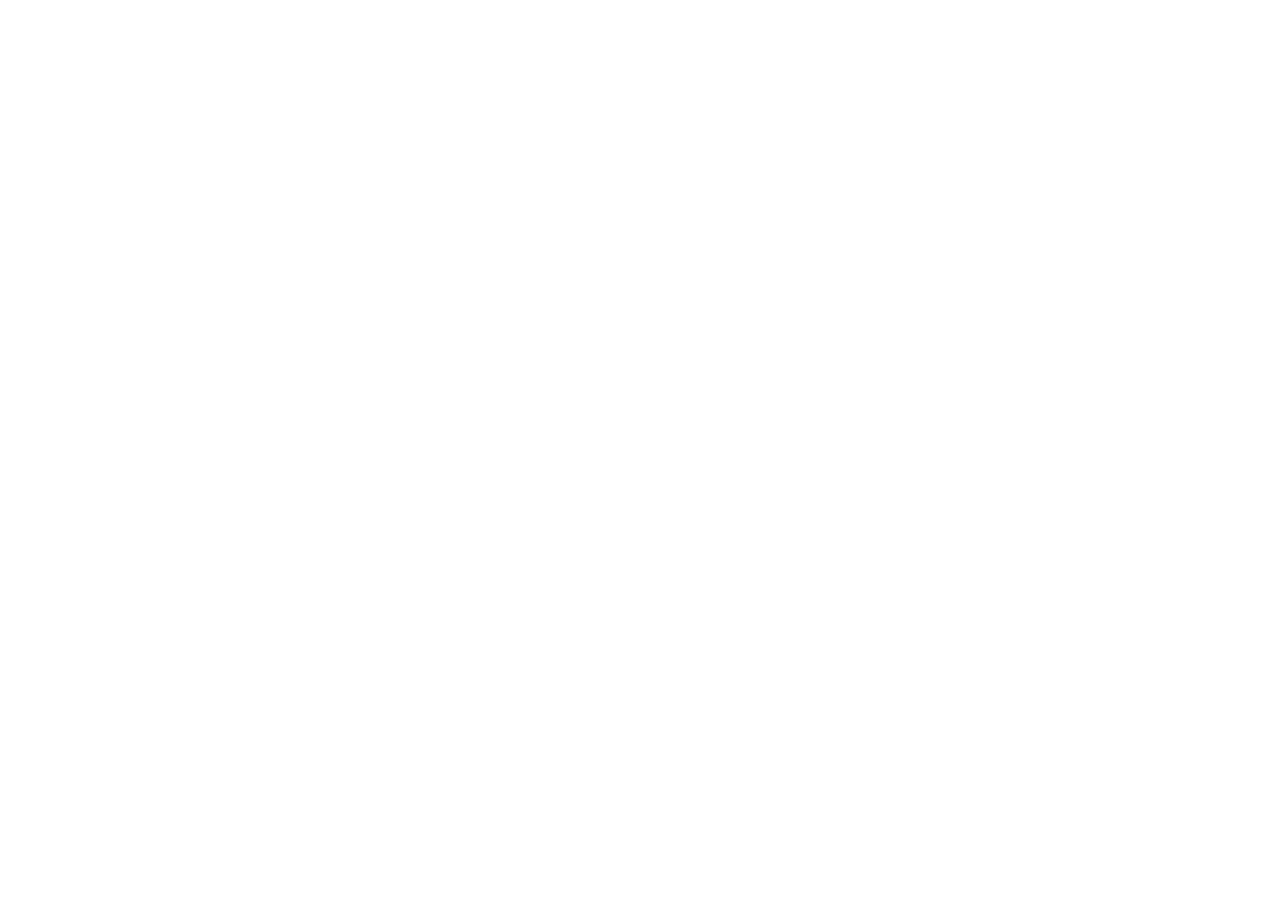
==== index.html @ 68a560e4 "Update and rename portifoliohtml.html to index.html" ====
<!DOCTYPE html>
<html>

<head>
    <meta charset="UTF-8" />
    <meta http-equiv="X-UA-Compatible" content="IE=edge">
    <meta name="viewport" content="width=device-width, initial-scale=1.0">
    <title>Portifolio</title>
    <link href='https://unpkg.com/boxicons@2.1.4/css/boxicons.min.css' rel='stylesheet'>
    <link rel="stylesheet" href="style.css">
</head>

<body>

    <nav class="navbar">
        <a href="#" class="logo">Portifolio</a>
        <ul>
            <li class="active"><a href="#">home</a></li>
            <li><a href="#">acerca</a></li>
            <li><a href="#">portifolio</a></li>
            <li><a href="#">contacto</a></li> 
        </ul>
    </nav>

    <div class="bars-animation">
        <div class="bar" style="--i:6;"></div>
        <div class="bar" style="--i:5;"></div>
        <div class="bar" style="--i:4;"></div>
        <div class="bar" style="--i:3;"></div>
        <div class="bar" style="--i:2;"></div>
        <div class="bar" style="--i:1;"></div>
    </div>

    <section class="home">
        <div class="home-info">
            <h1>Taonga Sonjo</h1>
            <h2>Eu sou um 
                <span style="--i:4;"  data-text="estudande">estudande</span>
                <span style="--i:3;"  data-text="e game dev">e game dev</span>
                <span style="--i:2;"  data-text="estudande">estudande</span>
                <span style="--i:1;"  data-text="e game dev">e game dev</span>
            </h2>
            <p>este e o meu trabalho</p>
            <div class="btn-sci">
                <a href="https://docs.google.com/document/d/1wv2Tk75B5AKhiCf1z-nVUkOUYkTHEDZm/edit?usp=drive_link&ouid=113921875559352830203&rtpof=true&sd=true" class="btn">Download CV</a>
                <div class="sci">
                    <a href="https://github.com/taongx"><i class='bx bxl-github'></i></a>
                    <a href="https://www.instagram.com/taong.x?igsh=cXc4ODQ2ZmZyYm96"><i class='bx bxl-instagram'></i></a>
                    <a href="https://x.com/Taongx"><i class='bx bxl-twitter'></i></a>
                    <a href="https://www.reddit.com/user/taongax/"><i class='bx bxl-reddit'></i></a>
                </div>
            </div>
        </div>

        <div class="home-img">
            <div class="img-box">
                <div class="img-item">
                    <img src="portifolio 4.png" alt="um gostoso">
                </div>
            </div>
        </div>
    </section>

</body>

</html>
---- style.css ----
@import url('https://fonts.googleapis.com/css2?family=Poppins:wght@300;400;500;600;700;800;900&display=swap');

* {
    margin: 0;
    padding: 0;
    box-sizing: border-box;
    font-family: 'Poppins', sans-serif;
}

a {
    color: white;
    text-decoration: none;
}

.navbar {
    position: fixed;
    left: 0;
    top: 0;
    width: 100%;
    padding: 25px 9%;   
    display: flex;
    justify-content: space-between;
    align-items: center;
    z-index: 100;
    visibility: hidden;
    opacity: 0;
    animation: show-content 1.5s linear forwards;
    animation-delay: 1.0s; 
}

@keyframes show-content {
    100%{
        visibility: visible;
        opacity: 1;
    }
}

.navbar .logo {
    font-size: 30px;
    font-weight: 700;
}

.navbar ul {
    display: flex;
}

.navbar ul li {
    list-style: none;
    margin-left: 35px;
}

.navbar ul li a {
    font-size: 20px;
    font-weight: 500;
    transition: .5s;
}

.navbar ul li:hover a,
.navbar ul li.active a{
    color: chartreuse;
}

.home {
    display: flex;
    align-items: center;
    gap: 150px;
    height: 100vh;
    padding: 60px 9% 0;
    color: #ffffff;
    visibility: hidden;
    opacity: 0;
    animation: show-content 1.5s linear forwards;
    animation-delay: 1.4s;
}

.home-info h1 {
    font-size: 55px;
}

.home-info h2 {
    display: inline-block;
    font-size: 32px;
    margin-top: -10px;
}

.home-info h2 span {
    position: relative;
    display: inline-block;
    color: transparent;
    -webkit-text-stroke: .7px chartreuse;
    animation: display-text 16s linear infinite;
    animation-delay: calc(-4s * var(--i));
}

@keyframes display-text {
    25%,
    100% {
        display: none;
    }
}

.home-info h2 span::before{
    content: attr(data-text);
    position: absolute;
    width: 0;
    border-right: 2px solid chartreuse;
    color: chartreuse;
    white-space: nowrap;
    overflow: hidden;
    animation: fill-text 4s linear infinite;
}

@keyframes fill-text {
    10%,
    100% {
        width: 0;
    }

    70%,
    90% {
        width: 100%;
    }
}

.home-info p {
    font-size: 16px;
    margin: 10px 0 25px ;
}

.home-info .btn-sci {
    display: flex;
    align-items: center;
}

.btn {
    display: inline-block;
    padding: 10px 30px;
    background: chartreuse;
    border: 2px solid chartreuse;
    border-radius: 40px;
    box-shadow: 0 0 10px chartreuse;
    font-size: 16px;
    color: #1f242d;
    font-weight: 600;
    transition: .5s;
}

.btn:hover {
    background: transparent;
    color: chartreuse;
    box-shadow: none;
}

.home-info .btn-sci .sci {
    margin-left: 20px;
}

.home-info .btn-sci .sci a {
    display: inline-flex;
    padding: 8px;
    border: 2px solid chartreuse;
    border-radius: 50%;
    font-size: 20px;
    color: chartreuse;
    margin: 0 8px;
    transition: .5s;
}

.home-info .btn-sci .sci a:hover {
    background: chartreuse;
    color: #1f242d;
    box-shadow: 0 0 10px chartreuse;
}

.home-img .img-box {
    position: relative;
    width: 32vw;
    height: 32vw;
    border-radius: 50%;
    padding: 5px;
    display: flex;
    justify-content: center;
    align-items: center;
    overflow: hidden;
}

.home-img .img-box::before,
.home-img .img-box::after{
    content: '';
    position: absolute;
    width: 500px;
    height: 500px;
    background: conic-gradient(transparent, transparent, transparent, chartreuse);
    transform: rotate(0deg);
    animation: rotate-border 10s linear infinite;
}

@keyframes rotate-border{
    100%{
        transform: rotate(360deg)
    }
}

.home-img .img-box .img-item {
    position: relative;
    width: 100%;
    height: 100%;
    background: #1f242d;
    border-radius: 50%;
    display: flex;
    justify-content: center;
    z-index: 1;
    overflow: hidden;

}

.home-img .img-box .img-item img {
    position: absolute;
    top: 20px;
    display: block;
    width: 85%;
    object-fit: cover;
    mix-blend-mode: lighten;
}

.bars-animation {
    position: absolute;
    width: 100%;
    height: 100%;
    display: flex;
    z-index: -1;
}

.bars-animation .bar {
    width: 100%;
    height: 100%;
    background: #1f242d;
    transform: translateY(-100%);
    animation: show-bars .3s ease-in-out forwards;
    animation-delay: calc(.1s * var(--i));
}

@keyframes show-bars {
    100% {
        transform: translateY(0%);
    } 
}
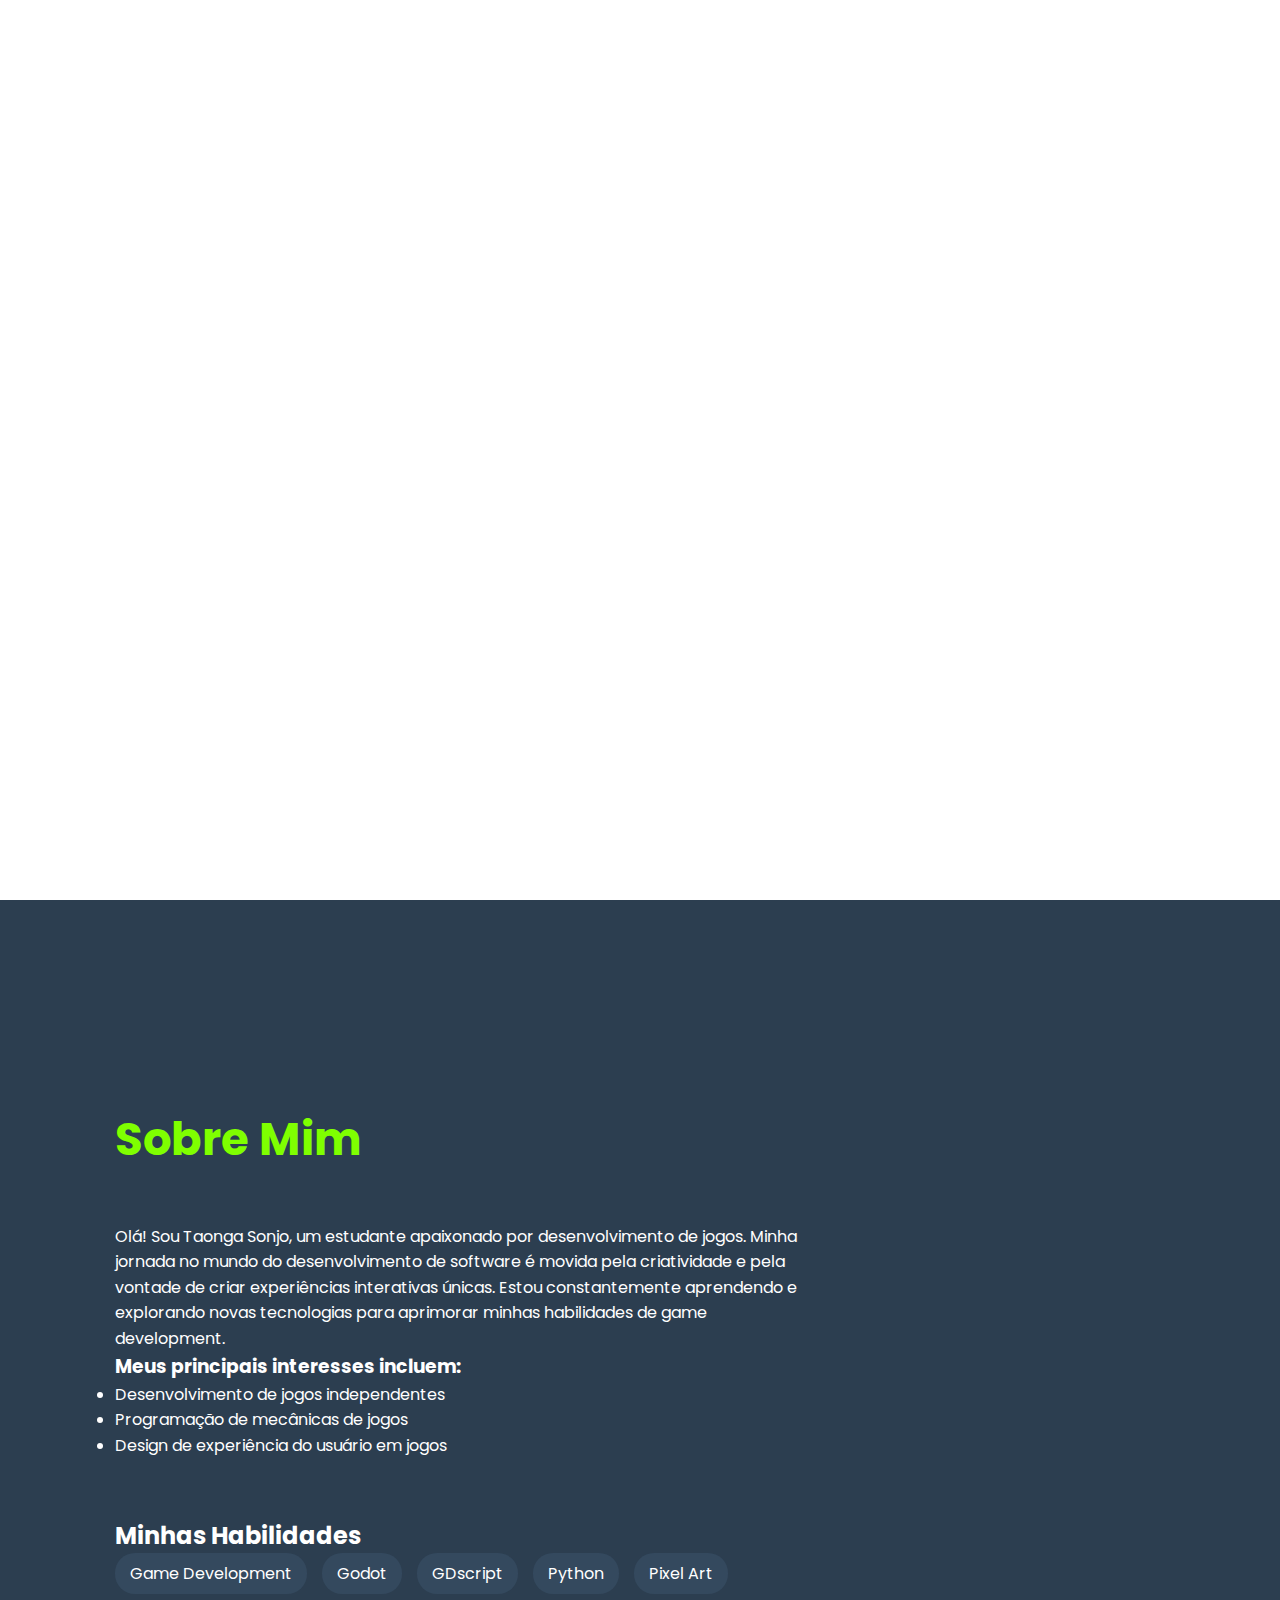
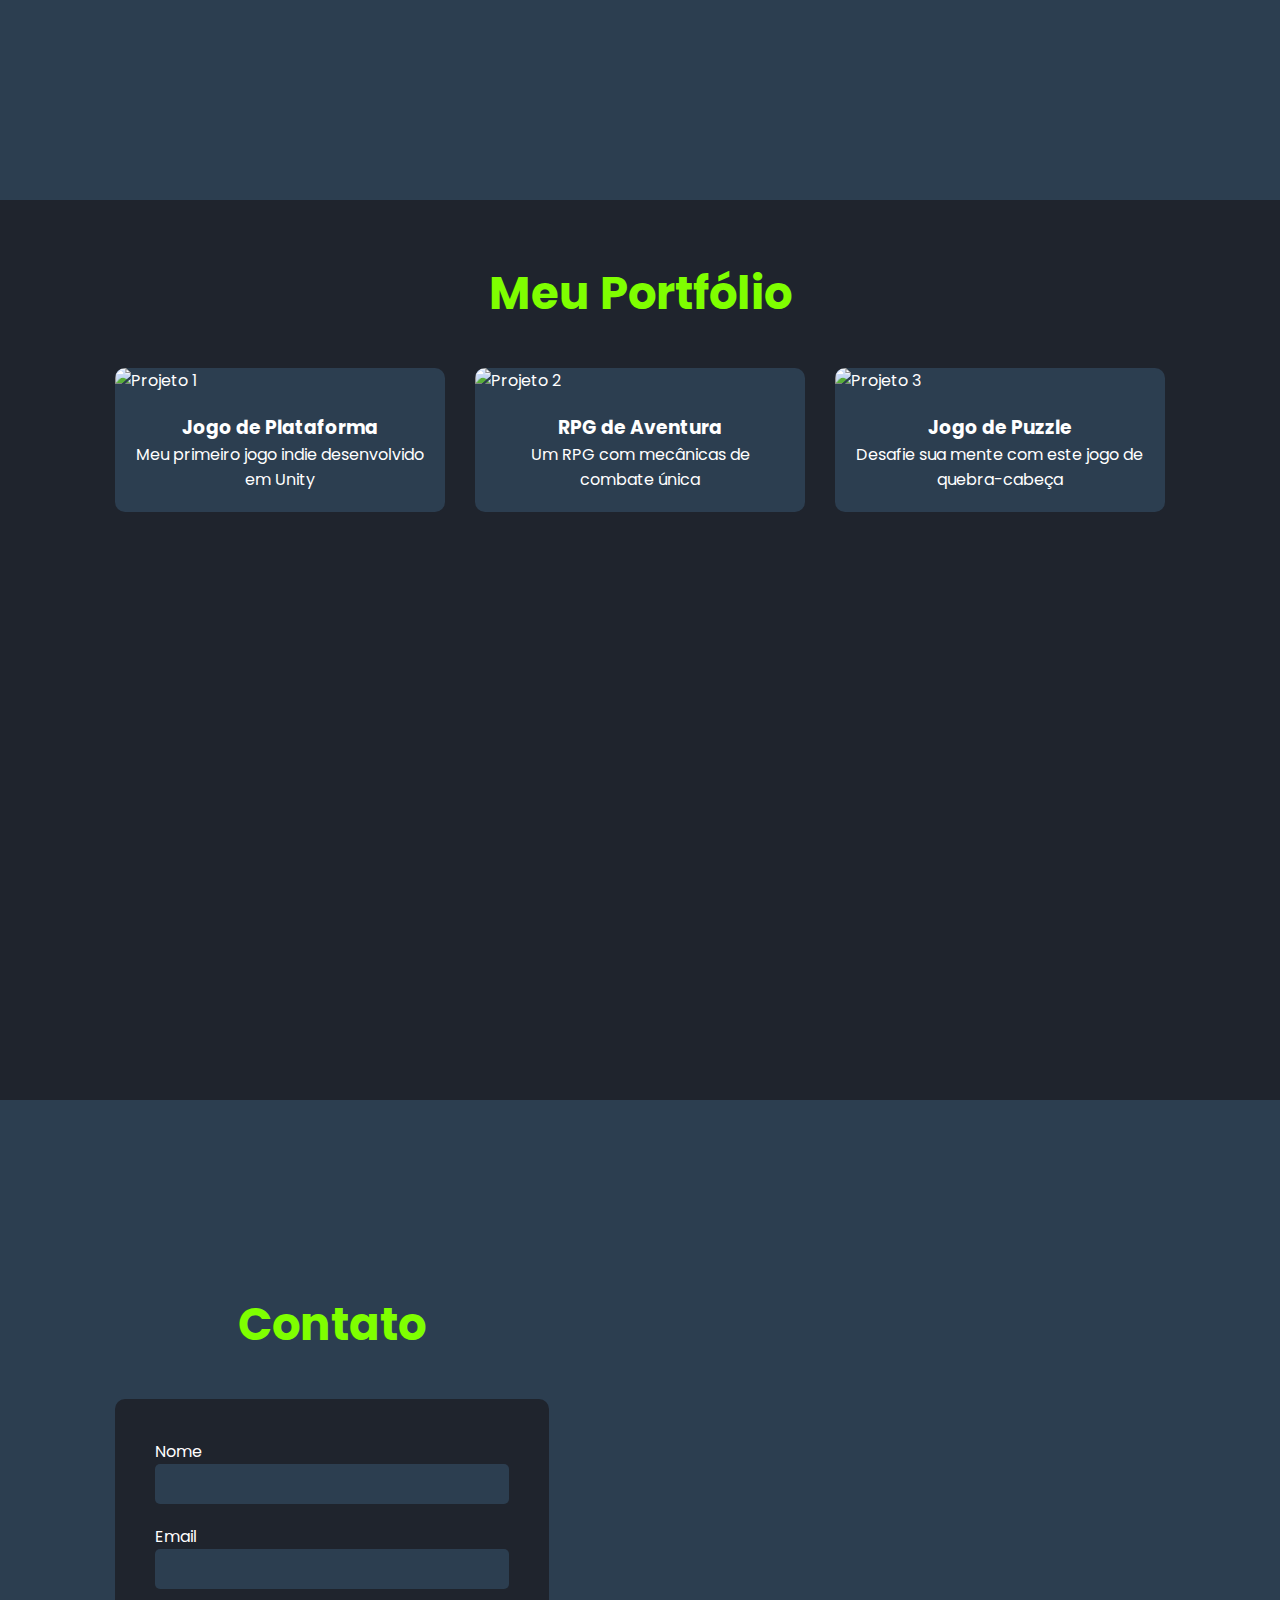
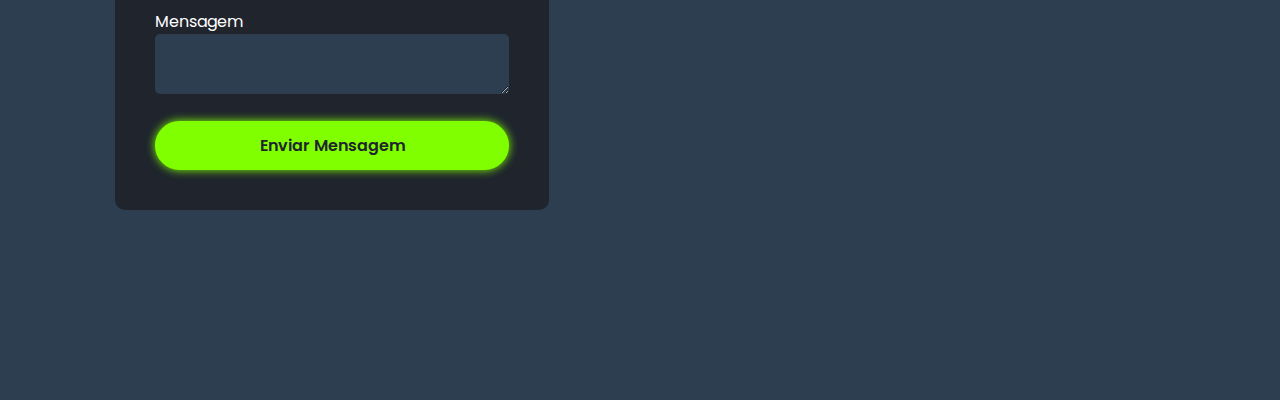
==== commit 97c44cf1: "Add files via upload" ====
--- a/index.html
+++ b/index.html
@@ -13,12 +13,12 @@
 <body>
 
     <nav class="navbar">
-        <a href="#" class="logo">Portifolio</a>
+        <a href="#" class="logo">Taonga</a>
         <ul>
-            <li class="active"><a href="#">home</a></li>
-            <li><a href="#">acerca</a></li>
-            <li><a href="#">portifolio</a></li>
-            <li><a href="#">contacto</a></li> 
+            <li><a href="#home">home</a></li>
+            <li><a href="#acerca">acerca</a></li>
+            <li><a href="#portifolio">portifolio</a></li>
+            <li><a href="#contacto">contacto</a></li>
         </ul>
     </nav>
 
@@ -31,21 +31,24 @@
         <div class="bar" style="--i:1;"></div>
     </div>
 
-    <section class="home">
+    <!--home-->
+    <section class="section home" id="home">
         <div class="home-info">
             <h1>Taonga Sonjo</h1>
-            <h2>Eu sou um 
-                <span style="--i:4;"  data-text="estudande">estudande</span>
-                <span style="--i:3;"  data-text="e game dev">e game dev</span>
-                <span style="--i:2;"  data-text="estudande">estudande</span>
-                <span style="--i:1;"  data-text="e game dev">e game dev</span>
+            <h2>Eu sou um
+                <span style="--i:4;" data-text="estudande">estudande</span>
+                <span style="--i:3;" data-text="e game dev">e game dev</span>
+                <span style="--i:2;" data-text="estudande">estudande</span>
+                <span style="--i:1;" data-text="e game dev">e game dev</span>
             </h2>
             <p>este e o meu trabalho</p>
             <div class="btn-sci">
-                <a href="https://docs.google.com/document/d/1wv2Tk75B5AKhiCf1z-nVUkOUYkTHEDZm/edit?usp=drive_link&ouid=113921875559352830203&rtpof=true&sd=true" class="btn">Download CV</a>
+                <a href="https://docs.google.com/document/d/1wv2Tk75B5AKhiCf1z-nVUkOUYkTHEDZm/edit?usp=drive_link&ouid=113921875559352830203&rtpof=true&sd=true"
+                    class="btn">Download CV</a>
                 <div class="sci">
                     <a href="https://github.com/taongx"><i class='bx bxl-github'></i></a>
-                    <a href="https://www.instagram.com/taong.x?igsh=cXc4ODQ2ZmZyYm96"><i class='bx bxl-instagram'></i></a>
+                    <a href="https://www.instagram.com/taong.x?igsh=cXc4ODQ2ZmZyYm96"><i
+                            class='bx bxl-instagram'></i></a>
                     <a href="https://x.com/Taongx"><i class='bx bxl-twitter'></i></a>
                     <a href="https://www.reddit.com/user/taongax/"><i class='bx bxl-reddit'></i></a>
                 </div>
@@ -61,6 +64,106 @@
         </div>
     </section>
 
+    <!--acerca-->
+    <section class="section acerca" id="acerca">
+        <div class="about-content">
+            <h1>Sobre Mim</h1>
+            <div class="about-info">
+                <p>Olá! Sou Taonga Sonjo, um estudante apaixonado por desenvolvimento de jogos. Minha jornada no mundo
+                    do desenvolvimento de software é movida pela criatividade e pela vontade de criar experiências
+                    interativas únicas. Estou constantemente aprendendo e explorando novas tecnologias para aprimorar
+                    minhas habilidades de game development.</p>
+
+                <div class="interests">
+                    <h3>Meus principais interesses incluem:</h3>
+                    <ul>
+                        <li>Desenvolvimento de jogos independentes</li>
+                        <li>Programação de mecânicas de jogos</li>
+                        <li>Design de experiência do usuário em jogos</li>
+                    </ul>
+                </div>
+            </div>
+
+            <div class="skills">
+                <h2>Minhas Habilidades</h2>
+                <ul class="skill-list">
+                    <li>Game Development</li>
+                    <li>Godot</li>
+                    <li>GDscript</li>
+                    <li>Python</li>
+                    <li>Pixel Art</li>
+                </ul>
+            </div>
+        </div>
+    </section>
+
+    <!--portifolio-->
+    <section class="section portifolio" id="portifolio">
+        <div class="portfolio-content">
+            <h1>Meu Portfólio</h1>
+            <div class="project-grid">
+                <div class="project-item">
+                    <div class="project-img">
+                        <img src="projeto1.png" alt="Projeto 1">
+                    </div>
+                    <div class="project-details">
+                        <h3>Jogo de Plataforma</h3>
+                        <p>Meu primeiro jogo indie desenvolvido em Unity</p>
+                    </div>
+                </div>
+
+                <div class="project-item">
+                    <div class="project-img">
+                        <img src="projeto2.png" alt="Projeto 2">
+                    </div>
+                    <div class="project-details">
+                        <h3>RPG de Aventura</h3>
+                        <p>Um RPG com mecânicas de combate única</p>
+                    </div>
+                </div>
+
+                <div class="project-item">
+                    <div class="project-img">
+                        <img src="projeto3.png" alt="Projeto 3">
+                    </div>
+                    <div class="project-details">
+                        <h3>Jogo de Puzzle</h3>
+                        <p>Desafie sua mente com este jogo de quebra-cabeça</p>
+                    </div>
+                </div>
+            </div>
+        </div>
+    </section>
+
+    <!--contacto-->
+    <section class="section contacto" id="contacto">
+        <div class="contact-content">
+            <h1>Contato</h1>
+            <form class="contact-form">
+                <div class="form-group">
+                    <label for="nome">Nome</label>
+                    <input type="text" id="nome" name="nome" class="form-input" required>
+                </div>
+
+                <div class="form-group">
+                    <label for="email">Email</label>
+                    <input type="email" id="email" name="email" class="form-input" required>
+                </div>
+
+                <div class="form-group">
+                    <label for="mensagem">Mensagem</label>
+                    <textarea id="mensagem" name="mensagem" class="form-input" required></textarea>
+                </div>
+
+                <div class="form-submit">
+                    <button type="submit" class="btn">Enviar Mensagem</button>
+                </div>
+            </form>
+        </div>
+    </section>
+
+    <!-- custom js -->
+    <script src="script.js"></script>
 </body>
 
-</html>
+</html>--- a/style.css
+++ b/style.css
@@ -35,9 +35,20 @@
     }
 }
 
+.navbar.scrolled {
+    background-color: rgba(31, 36, 45, 0.9); /* Semi-transparent background */
+    padding: 15px 9%;
+    box-shadow: 0 4px 6px rgba(0, 0, 0, 0.1);
+}
+
+.navbar.scrolled .logo {
+    color: chartreuse;
+}
+
 .navbar .logo {
     font-size: 30px;
     font-weight: 700;
+    transition: color 0.3s ease;
 }
 
 .navbar ul {
@@ -52,12 +63,31 @@
 .navbar ul li a {
     font-size: 20px;
     font-weight: 500;
-    transition: .5s;
+    transition: color 0.5s, transform 0.3s;
+    position: relative;
+}
+
+.navbar ul li a::after {
+    content: '';
+    position: absolute;
+    width: 0;
+    height: 2px;
+    bottom: -5px;
+    left: 0;
+    background-color: chartreuse;
+    transition: width 0.3s ease;
+}
+
+
+.navbar ul li:hover a::after,
+.navbar ul li.active a::after {
+    width: 100%;
 }
 
 .navbar ul li:hover a,
 .navbar ul li.active a{
     color: chartreuse;
+    transform: scale(1.05);
 }
 
 .home {
@@ -223,6 +253,168 @@
     mix-blend-mode: lighten;
 }
 
+/* About Section Styles */
+.acerca {
+    min-height: 100vh;
+    display: flex;
+    align-items: center;
+    padding: 60px 9%;
+    color: #ffffff;
+    background-color: #2c3e50;
+}
+
+.about-content {
+    display: flex;
+    flex-direction: column;
+    gap: 30px;
+}
+
+.about-content h1 {
+    font-size: 45px;
+    margin-bottom: 20px;
+    color: chartreuse;
+}
+
+.about-info {
+    max-width: 700px;
+    font-size: 16px;
+    line-height: 1.6;
+}
+
+.skills {
+    margin-top: 30px;
+}
+
+.skills h6 {
+    font-size: 24px;
+    margin-bottom: 15px;
+    color: chartreuse;
+}
+
+.skill-list {
+    list-style: none;
+    display: flex;
+    gap: 15px;
+}
+
+.skill-list li {
+    background-color: #34495e;
+    padding: 8px 15px;
+    border-radius: 20px;
+    transition: transform 0.3s ease;
+}
+
+.skill-list li:hover {
+    transform: scale(1.1);
+    background-color: chartreuse;
+    color: #1f242d;
+}
+
+/* Portfolio Section Styles */
+.portifolio {
+    min-height: 100vh;
+    padding: 60px 9%;
+    background-color: #1f242d;
+    color: #ffffff;
+}
+
+.portfolio-content h1 {
+    font-size: 45px;
+    margin-bottom: 40px;
+    color: chartreuse;
+    text-align: center;
+}
+
+.project-grid {
+    display: grid;
+    grid-template-columns: repeat(3, 1fr);
+    gap: 30px;
+}
+
+.project-item {
+    background-color: #2c3e50;
+    border-radius: 10px;
+    overflow: hidden;
+    transition: transform 0.3s ease;
+}
+
+.project-item:hover {
+    transform: scale(1.05);
+    box-shadow: 0 0 20px  chartreuse;
+}
+
+.project-img img {
+    width: 100%;
+    height: 300px;
+    object-fit: cover;
+}
+
+.project-details {
+    padding: 20px;
+    text-align: center;
+}
+
+.project-details h6 {
+    color: chartreuse;
+    margin-bottom: 10px;
+}
+
+/* Contact Section Styles */
+.contacto {
+    min-height: 100vh;
+    display: flex;
+    align-items: center;
+    padding: 60px 9%;
+    background-color: #2c3e50;
+    color: #ffffff;
+}
+
+.contact-content h1 {
+    font-size: 45px;
+    margin-bottom: 40px;
+    color: chartreuse;
+    text-align: center;
+}
+
+.contact-form {
+    max-width: 500px;
+    margin: 0 auto;
+    background-color: #1f242d;
+    padding: 40px;
+    border-radius: 10px;
+}
+
+.form-group {
+    margin-bottom: 20px;
+}
+
+.form-label {
+    display: block;
+    margin-bottom: 10px;
+    color: #ffffff;
+}
+
+.form-input {
+    width: 100%;
+    padding: 10px;
+    background-color: #2c3e50;
+    border: none;
+    border-radius: 5px;
+    color: #ffffff;
+}
+
+.form-input:focus {
+    outline: 2px solid chartreuse;
+}
+
+.form-submit {
+    text-align: center;
+}
+
+.form-submit .btn {
+    width: 100%;
+}
+
 .bars-animation {
     position: absolute;
     width: 100%;
@@ -244,4 +436,5 @@
     100% {
         transform: translateY(0%);
     } 
-}+}
+
